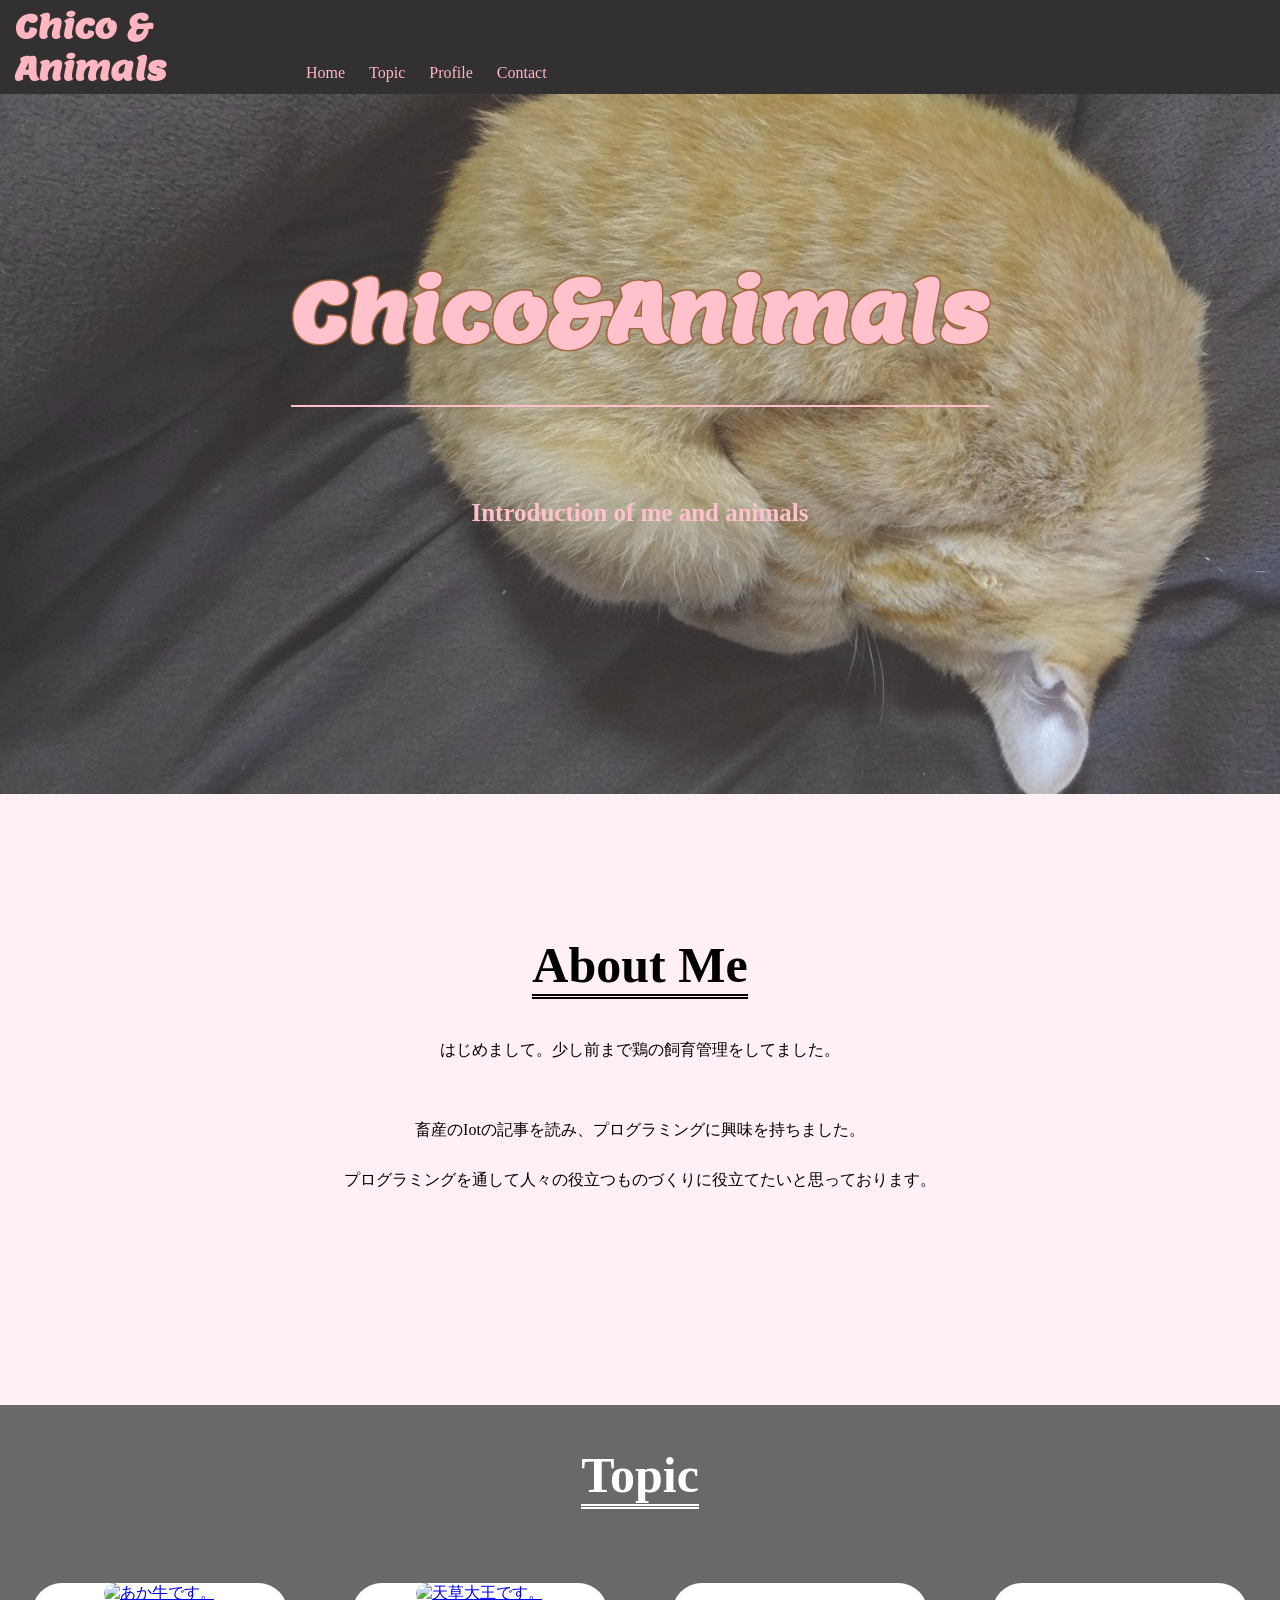
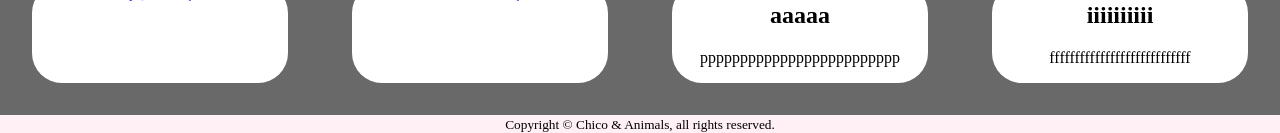
==== index.html @ c75131ca "Chico and Animals site" ====
<!DOCTYPE html>
<html lang="ja" dir="ltr">
  <head>
    <meta charset="utf-8">
    <title>Chico&Animals</title>
    <link rel="stylesheet" href="style.css">
    <link href="https://fonts.googleapis.com/css?family=Lemon&display=swap" rel="stylesheet">
  </head>
  <body>
    <header>

      <div id="header">
        <div id="title">
        <h1><a>Chico & Animals</a></h1>
        </div>

      <div id="nav">
      <nav>
        <ul>
          <li><a href="index.html">Home</a></li>
          <li><a id="page">Topic</a></li>
          <li><a href="profile.html">Profile</a></li>
          <li><a href="contact.html">Contact</a></li>
        </ul>
      </nav>
    </div>
    </div>
    </header>

    <section class="fadeInUp">
      <div id="photo">
        <div id="top">
        <h1>Chico&Animals</h1>

        <p>Introduction of me and animals</p>
       </div>
     </div>
    </section>
    <section id="about" class="fadeInUp">
      <h1>About Me</h1>
      <p>はじめまして。少し前まで鶏の飼育管理をしてました。</p>
      <p>畜産のIotの記事を読み、プログラミングに興味を持ちました。<br>
      プログラミングを通して人々の役立つものづくりに役立てたいと思っております。</p>
    </section>


    <section id="topic" class="fadeInUp">
      <h1>Topic</h1>

      <div class="boxs">

      <article class="box1">
      <a href="box1.html"><img src="images/animal01.jpg" alt="あか牛です。">
      <div class="mask">
        <div class="caption">
          <h2>あか牛</h2>
          <p>授業でよく扱ってました。</p>
        </div>
      </div></a>
      </article>

      <article class="box2">
      <a href="box2.html"><img src="images/animal02.jpg" alt="天草大王です。">
      <div class="mask">
        <div class="caption">
          <h2>にわとり（大学研究）</h2>
          <p>研究室でにわとりの研究してました。</p>

        </div>
      </div></a>
      </article>

      <article class="box3">
        <h2>aaaaa</h2>
        <p>ppppppppppppppppppppppppp</p>
        <div class="mask">
          <div class="caption">
            <h2>あか牛</h2>
            <p>授業でよく扱ってました。</p>
          </div>
        </div>

      </article>
      <article class="box4">
        <h2>iiiiiiiiii</h2>
        <p>ffffffffffffffffffffffffffff</p>
        <div class="mask">
          <div class="caption">
            <h2>あか牛</h2>
            <p>授業でよく扱ってました。</p>
          </div>
        </div>
      </article>

     </div>
    </section>

    <footer> <small>Copyright &copy; Chico & Animals, all rights reserved.</small> </footer>
    <script src="jquery-3.4.1.min.js"></script>
    <script src="script.js"></script>
  </body>
</html>
---- style.css ----
body{
  font-family: 'メイリオ','Hiragino Kaku Gothic Pro',sans-serof;
  background-color: #fff0f5;
  margin: 0;
}
.fadeInUp {
  opacity : 0;
  transform: translateY(20px);
  transition: 1s;
}

/*ヘッダー*/
#header{
  background-color: rgba(0,0,0,0.8);
  width: 100%;
}
#header a{
  color: rgba(255,182,193,1);
  text-decoration: none;
}

#title h1{
  font-family: 'Lemon', cursive;
  font-size: 32px;
  width: 20%;
  margin: 0;
  padding:5px;
  margin-left: 10px;
  color: rgba(255,182,193,1);

}
/* ナビゲーションメニュー*/
#nav ul{
  list-style-type: none;
  margin:0 ;
　
}

#nav li{
  color: rgba(255,182,193,1);
  padding: 0 10px;
  display: inline;
}

#nav{
  width: 80%;
  margin-top: -30px;
  float: right;
  text-align: left;
}

/*フッター*/
footer{
  text-align: center;
}



/* トップ*/

#photo{
  margin-top: 0;
  margin-bottom:0;
  background-image: url(images/top.jpg);
  text-align: center;
  background-repeat: no-repeat;
  background-size: cover;
  width: 100%;
  height: 700px;
  position: relative;
  opacity: 0.8;
}

#top{
  position: absolute;
  width: 100%;
  margin-top: 100px;
  text-align: center;
}
#top h1{
  font-family: 'Lemon', cursive;
  font-size: 80px;
  color: rgba(255,182,193,1);
  padding-bottom: 40px;
  border-bottom: solid 2px rgba(255,182,193,1);
  color: rgba(255,182,193,1);
  display: inline-block;
  text-shadow: 1px 1px 1px #8b4513, -1px 1px 1px #8b4513, 1px -1px 1px #8b4513, -1px -1px 1px #8b4513, 1px 1px 1px #8b4513, -1px 1px 1px #8b4513, 1px -1px 1px #8b4513, -1px -1px 1px #8b4513;
}

#top p{
  font-size: 25px;
  font-weight: bold;
  color: rgba(255,182,193,1);

}

/*about*/
#about{
  margin: 100px 0 200px 0;
  text-align: center;
}

#about h1{
  font-size: 50px;
  border-bottom: double 5px #000000;
  display: inline-block;
  margin-bottom: 10px;
}

#about p{
  margin-bottom: 30px;
  line-height: 50px;
}

/*topic*/
#topic{
  text-align: center;
  background-color: #696969;

}
#topic h1{
  color: #fff;
  font-size: 50px;
  border-bottom: double 5px #fff;
  display: inline-block;
}
.boxs{
  display: flex;
}
.boxs > *{
  margin: 2.5%;
  width: 20%;
  background-color:#fff;


}

.boxs img{
  max-width: 100%;

  margin: 0;
  height: auto;
  width: auto;
  border-radius: 30px;
}

.box1, .box2, .box3, .box4{
  position: relative;
  border-radius: 30px;
}
.box1 .caption, .box2 .caption, .box3 .caption, .box4 .caption{
  margin-top:20%;
  color: #fff;
  font-size: 1.2em;
}
.box1 .mask, .box2 .mask, .box3 .mask, .box4 .mask {
	width: 100%;
	height: 100%;
	position:	absolute;
	top: 0;
	left:	0;
	background-color:	rgba(0,0,0,0.4);
	-webkit-transition:	all 0.4s ease;
	transition:		all 0.4s ease;
	-webkit-transform:	scale(0);
	transform:		scale(0);
  border-radius: 30px;
}
.box1:hover .mask , .box2:hover .mask , .box3:hover .mask, .box4:hover .mask{
  -webkit-transform:	scale(1);
	transform:		scale(1);
}

/*記事*/
.topic{
  text-align: center;
}
.topic h1{
  font-size: 50px;
  border-bottom: double 5px #000000;
  display: inline-block;
}

.news{
  margin: 0 400px;

}

.news h2{
  margin-top: 200px;
  font-size: 40px;
}

.news p{
  text-align: left;
  margin-bottom:100px;
  font-size: 18px;
  line-height: 3;
}
.news h3{
  font-size: 2em;
}

/*プロフィール*/
.about{
  margin: 0 400px;

}

.about p{
  text-align: left;
  font-size: 18px;
  line-height: 3;
}
.about h3{
  font-size: 2em;
}

.about h4{
  font-size: 18px;
  text-align: left;
}

/*お問い合わせ*/
form{
  margin: 0 500px;
  text-align: left;
}
input, textarea{
  display: block;
}
input{
  width: 400px;
}
input[type="submit"]{
  width: 200px;
  background-color: #ffaa00;
  background-image: -webkit-gradient(
    linear, left top, left bottom, from(#ffe7b8), to(#ffaa00)
    );
    background-image: -webkit-linear-gradient(top, #ffe7b8 0%, #ffaa00 100%);
    background-image: linear-gradient(to bottom, #ffe7b8 0%,#ffaa00 100%);
    border: solid 1px #aaaaaa;
    border-radius: 10px;
    padding: 10px 0;
}
textarea{
  width: 600px;
  height: 120px;
}
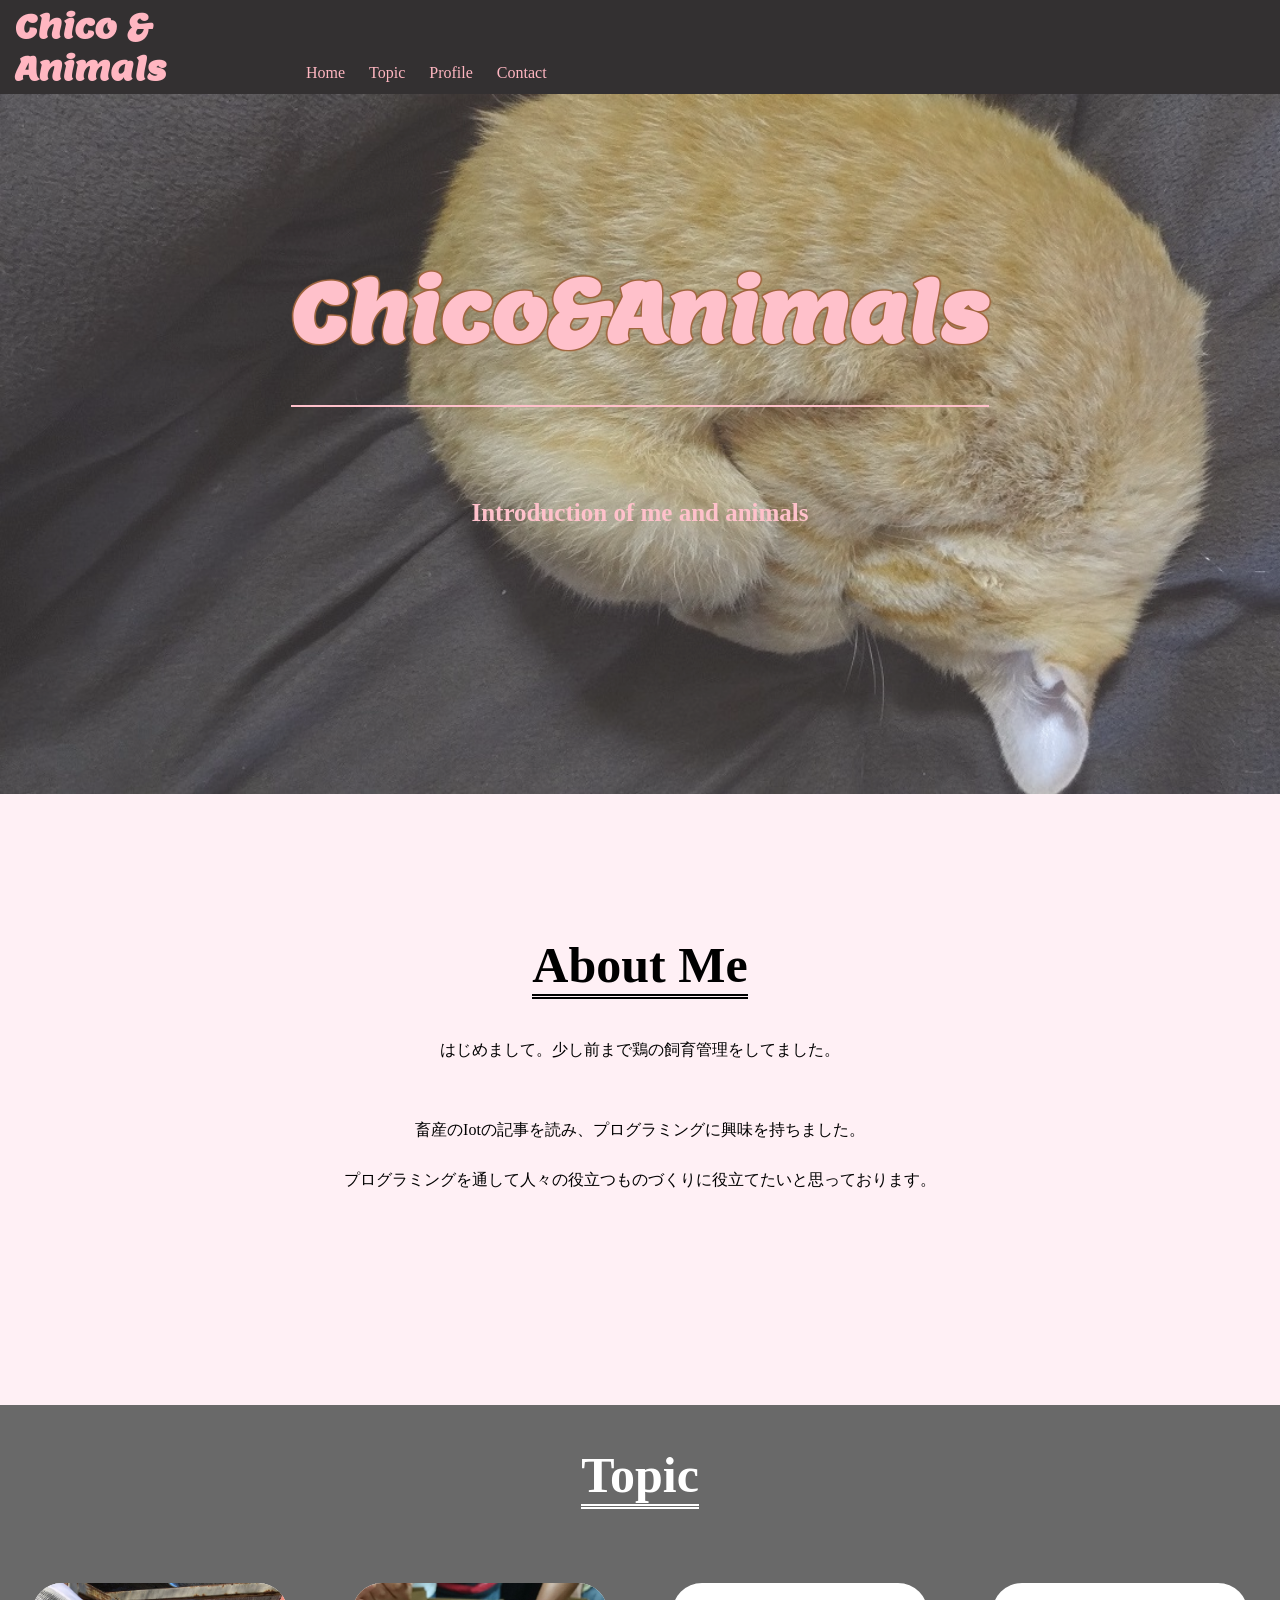
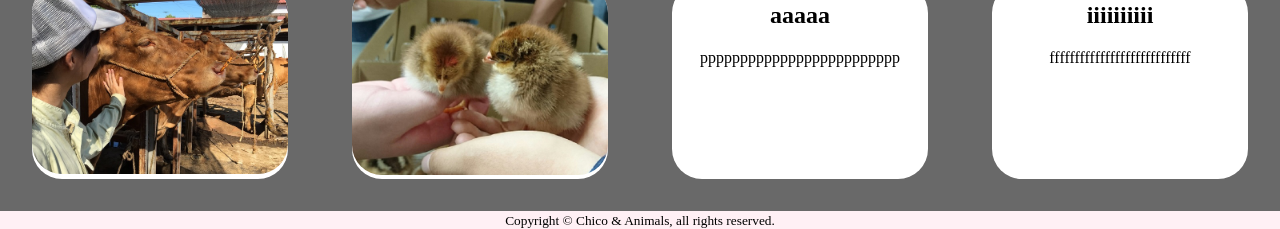
==== commit 7e9bc407: "Update image file extensions from .jpg to .JPG" ====
--- a/index.html
+++ b/index.html
@@ -50,7 +50,7 @@
       <div class="boxs">
 
       <article class="box1">
-      <a href="box1.html"><img src="images/animal01.jpg" alt="あか牛です。">
+      <a href="box1.html"><img src="images/animal01.JPG" alt="あか牛です。">
       <div class="mask">
         <div class="caption">
           <h2>あか牛</h2>
@@ -60,7 +60,7 @@
       </article>
 
       <article class="box2">
-      <a href="box2.html"><img src="images/animal02.jpg" alt="天草大王です。">
+      <a href="box2.html"><img src="images/animal02.JPG" alt="天草大王です。">
       <div class="mask">
         <div class="caption">
           <h2>にわとり（大学研究）</h2>
